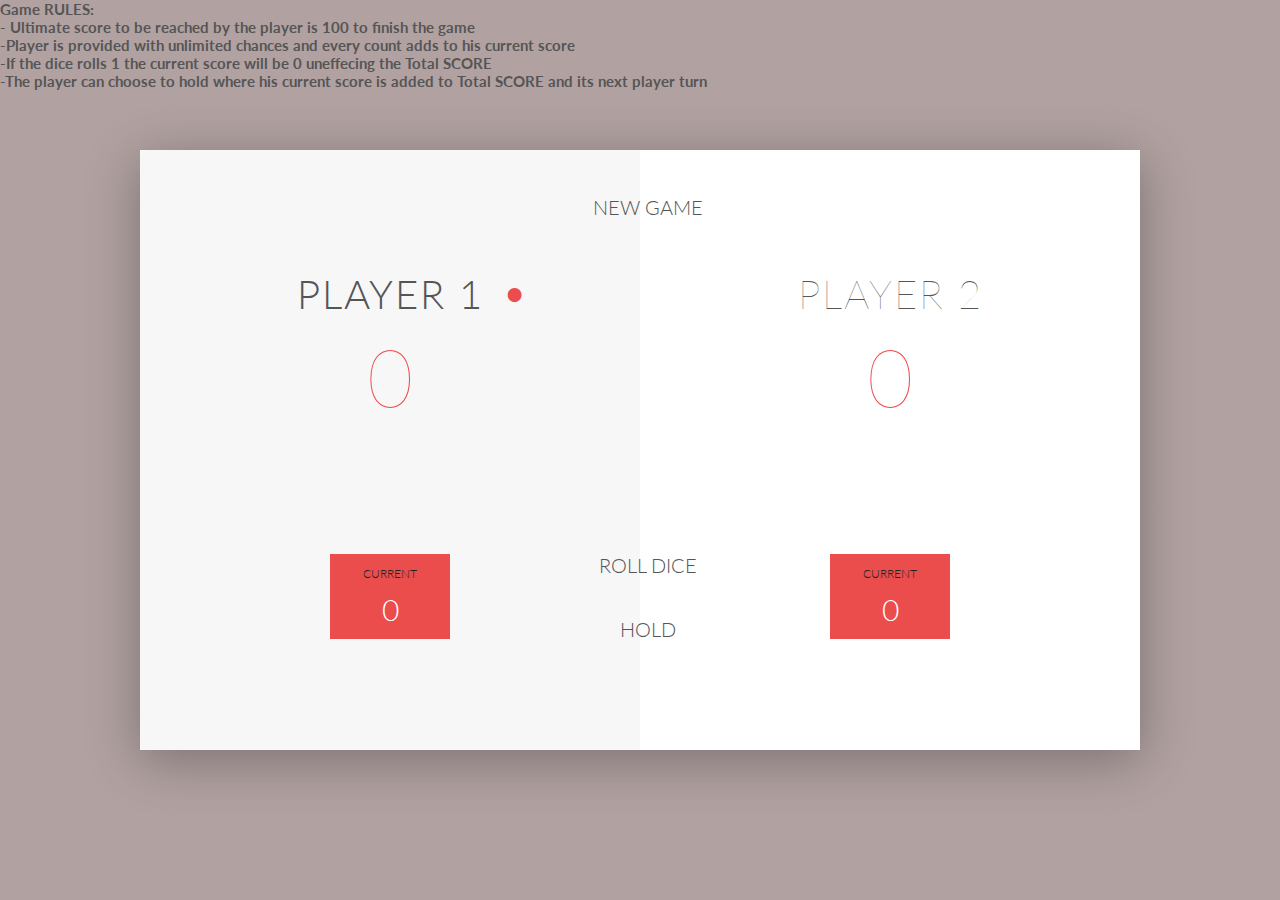
==== index.html @ 84dec5b7 "Add files via upload" ====
<!DOCTYPE html>
<html lang="en">
    <head>
        <meta charset="UTF-8">
        <link href="https://fonts.googleapis.com/css?family=Lato:100,300,600" rel="stylesheet" type="text/css">
        <link href="http://code.ionicframework.com/ionicons/2.0.1/css/ionicons.min.css" rel="stylesheet" type="text/css">
        <link type="text/css" rel="stylesheet" href="style.css">
        
        <title>Pig Game</title>
    </head>

    <body>

        <h1> 
            <p>Game RULES:</p>
            <p>- Ultimate score to be reached by the player is 100 to finish the game</p>
            <p>-Player is provided with unlimited chances and every count adds to his current score</p>
             <p>-If the dice rolls 1 the current score  will be 0 uneffecing the Total SCORE  </p>
        <p>-The player can choose to hold where his current score is added to Total SCORE and its next player turn </p>
        
  

        </h1>

        <div class="wrapper clearfix">
            <div class="player-0-panel active">
                <div class="player-name" id="name-0">Player 1 </div>
                <div class="player-score" id="score-0">43</div>
                <div class="player-current-box">
                    <div class="player-current-label">Current</div>
                    <div class="player-current-score" id="current-0">34</div>
                </div>
            </div>
            
            <div class="player-1-panel">
                <div class="player-name" id="name-1">Player 2</div>
                <div class="player-score" id="score-1">72</div>
                <div class="player-current-box">
                    <div class="player-current-label">Current</div>
                    <div class="player-current-score" id="current-1">0</div>
                </div>
            </div>
            
            <button class="btn-new"><i class="ion-ios-plus-outline"></i>New game</button>
            <button class="btn-roll"><i class="ion-ios-loop"></i>Roll dice</button>
            <button class="btn-hold"><i class="ion-ios-download-outline"></i>Hold</button>
            
            <img src="dice-5.png" alt="Dice" class="dice">
        </div>
        
        <script src="app.js"></script>
    </body>
</html>
---- style.css ----
/**********************************************
*** GENERAL
**********************************************/

* {
    margin: 0;
    padding: 0;
    box-sizing: border-box;
    
}

.clearfix::after {
    content: "";
    display: table;
    clear: both;
}

body {
    background-image: linear-gradient(rgba(62, 20, 20, 0.4), rgba(62, 20, 20, 0.4)), url(back.jpg);
    background-size: cover;
    background-position: center;
    font-family: Lato;
    font-weight: 300;
    position: relative;
    height: 100vh;
    color: #555;
}

.wrapper {
    width: 1000px;
    position: absolute;
    top: 50%;
    left: 50%;
    transform: translate(-50%, -50%);
    background-color: #fff;
    box-shadow: 0px 10px 50px rgba(0, 0, 0, 0.3);
    overflow: hidden;
}

.player-0-panel,
.player-1-panel {
    width: 50%;
    float: left;
    height: 600px;
    padding: 100px;
}



/**********************************************
*** PLAYERS
**********************************************/

.player-name {
    font-size: 40px;
    text-align: center;
    text-transform: uppercase;
    letter-spacing: 2px;
    font-weight: 100;
    margin-top: 20px;
    margin-bottom: 10px;
    position: relative;
}

.player-score {
    text-align: center;
    font-size: 80px;
    font-weight: 100;
    color: #EB4D4D;
    margin-bottom: 130px;
}

.active { background-color: #f7f7f7; }
.active .player-name { font-weight: 300; }

.active .player-name::after {
    content: "\2022";
    font-size: 47px;
    position: absolute;
    color: #EB4D4D;
    top: -7px;
    right: 10px;
    
}

.player-current-box {
    background-color: #EB4D4D;
    color: #fff;
    width: 40%;
    margin: 0 auto;
    padding: 12px;
    text-align: center;
}

.player-current-label {
    text-transform: uppercase;
    margin-bottom: 10px;
    font-size: 12px;
    color: #222;
}

.player-current-score {
    font-size: 30px;
}

button {
    position: absolute;
    width: 200px;
    left: 50%;
    transform: translateX(-50%);
    color: #555;
    background: none;
    border: none;
    font-family: Lato;
    font-size: 20px;
    text-transform: uppercase;
    cursor: pointer;
    font-weight: 300;
    transition: background-color 0.3s, color 0.3s;
}

button:hover { font-weight: 600; }
button:hover i { margin-right: 20px; }

button:focus {
    outline: none;
}

i {
    color: #EB4D4D;
    display: inline-block;
    margin-right: 15px;
    font-size: 32px;
    line-height: 1;
    vertical-align: text-top;
    margin-top: -4px;
    transition: margin 0.3s;
}

.btn-new { top: 45px;}
.btn-roll { top: 403px;}
.btn-hold { top: 467px;}

.dice {
    position: absolute;
    left: 50%;
    top: 178px;
    transform: translateX(-50%);
    height: 100px;
    box-shadow: 0px 10px 60px rgba(0, 0, 0, 0.10);
}

.winner { background-color: #f7f7f7; }
.winner .player-name { font-weight: 300; color: #EB4D4D; }


h1{

    font-size: 15px;
}
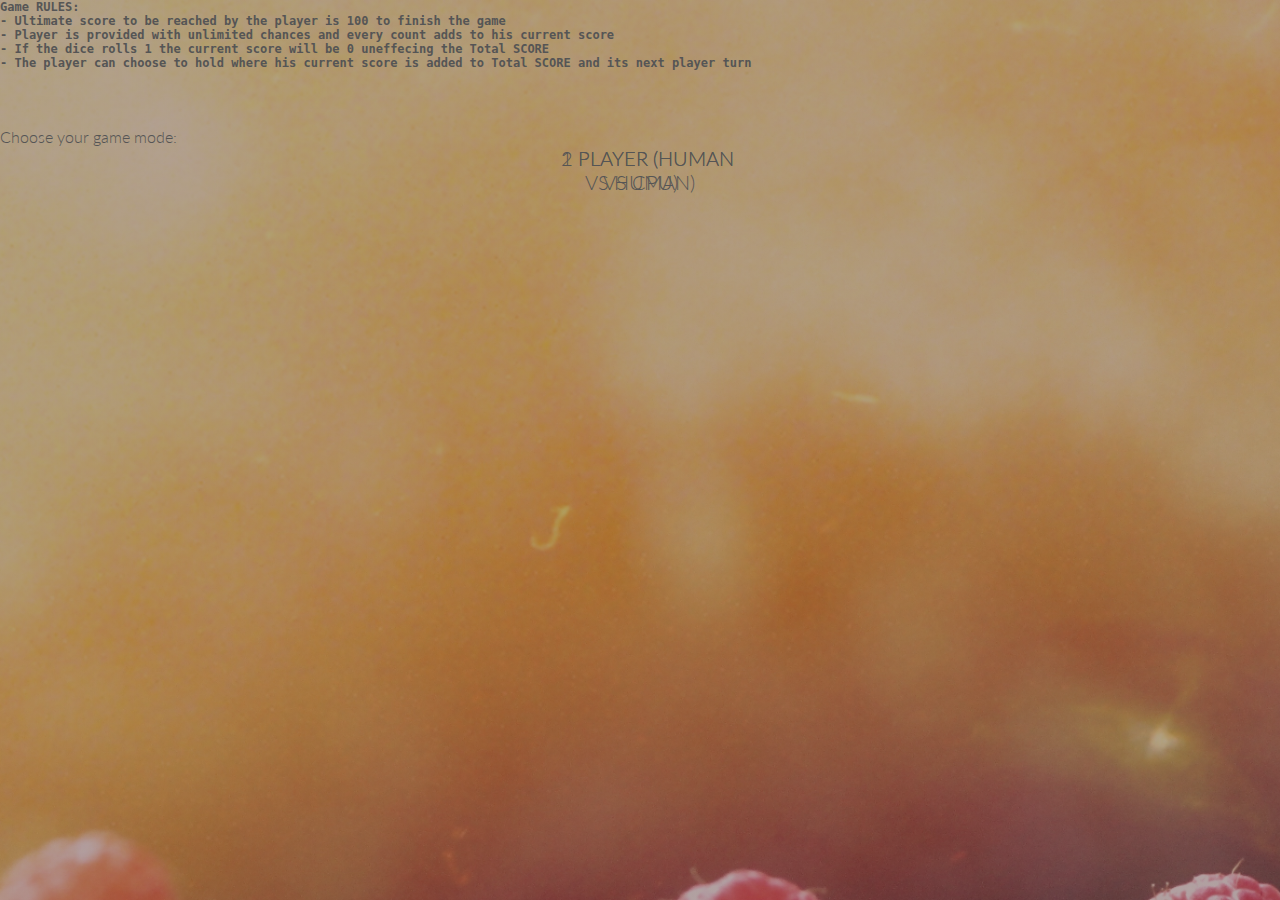
==== commit 78417759: "Add files via upload" ====
--- a/index.html
+++ b/index.html
@@ -14,40 +14,24 @@
         <h1> 
             <p>Game RULES:</p>
             <p>- Ultimate score to be reached by the player is 100 to finish the game</p>
-            <p>-Player is provided with unlimited chances and every count adds to his current score</p>
-             <p>-If the dice rolls 1 the current score  will be 0 uneffecing the Total SCORE  </p>
-        <p>-The player can choose to hold where his current score is added to Total SCORE and its next player turn </p>
-        
-  
-
+            <p>- Player is provided with unlimited chances and every count adds to his current score</p>
+            <p>- If the dice rolls 1 the current score  will be 0 uneffecing the Total SCORE  </p>
+            <p>- The player can choose to hold where his current score is added to Total SCORE and its next player turn </p>
         </h1>
 
-        <div class="wrapper clearfix">
-            <div class="player-0-panel active">
-                <div class="player-name" id="name-0">Player 1 </div>
-                <div class="player-score" id="score-0">43</div>
-                <div class="player-current-box">
-                    <div class="player-current-label">Current</div>
-                    <div class="player-current-score" id="current-0">34</div>
-                </div>
-            </div>
-            
-            <div class="player-1-panel">
-                <div class="player-name" id="name-1">Player 2</div>
-                <div class="player-score" id="score-1">72</div>
-                <div class="player-current-box">
-                    <div class="player-current-label">Current</div>
-                    <div class="player-current-score" id="current-1">0</div>
-                </div>
-            </div>
-            
-            <button class="btn-new"><i class="ion-ios-plus-outline"></i>New game</button>
-            <button class="btn-roll"><i class="ion-ios-loop"></i>Roll dice</button>
-            <button class="btn-hold"><i class="ion-ios-download-outline"></i>Hold</button>
-            
-            <img src="dice-5.png" alt="Dice" class="dice">
-        </div>
-        
+        <br><br><br>Choose your game mode:<br>
+        <button class="btn-1p" onclick="open1p()"><i class="ion-ios-plus-outline"></i>1 Player (Human vs CPU)</button>
+        <button class="btn-2p" onclick="open2p()"><i class="ion-ios-plus-outline"></i>2 Player (Human vs Human)</button>
+        <script>
+            function open1p(){
+                window.open("1player.html","_self");
+            }
+            function open2p(){
+                window.open("2player.html","_self");
+            }
+        </script>
+
+
         <script src="app.js"></script>
     </body>
 </html>--- a/style.css
+++ b/style.css
@@ -156,5 +156,8 @@
 
 h1{
 
-    font-size: 15px;
-}+    font-size: 12px;
+    font-family: monospace;
+    font-style: initial;
+
+}
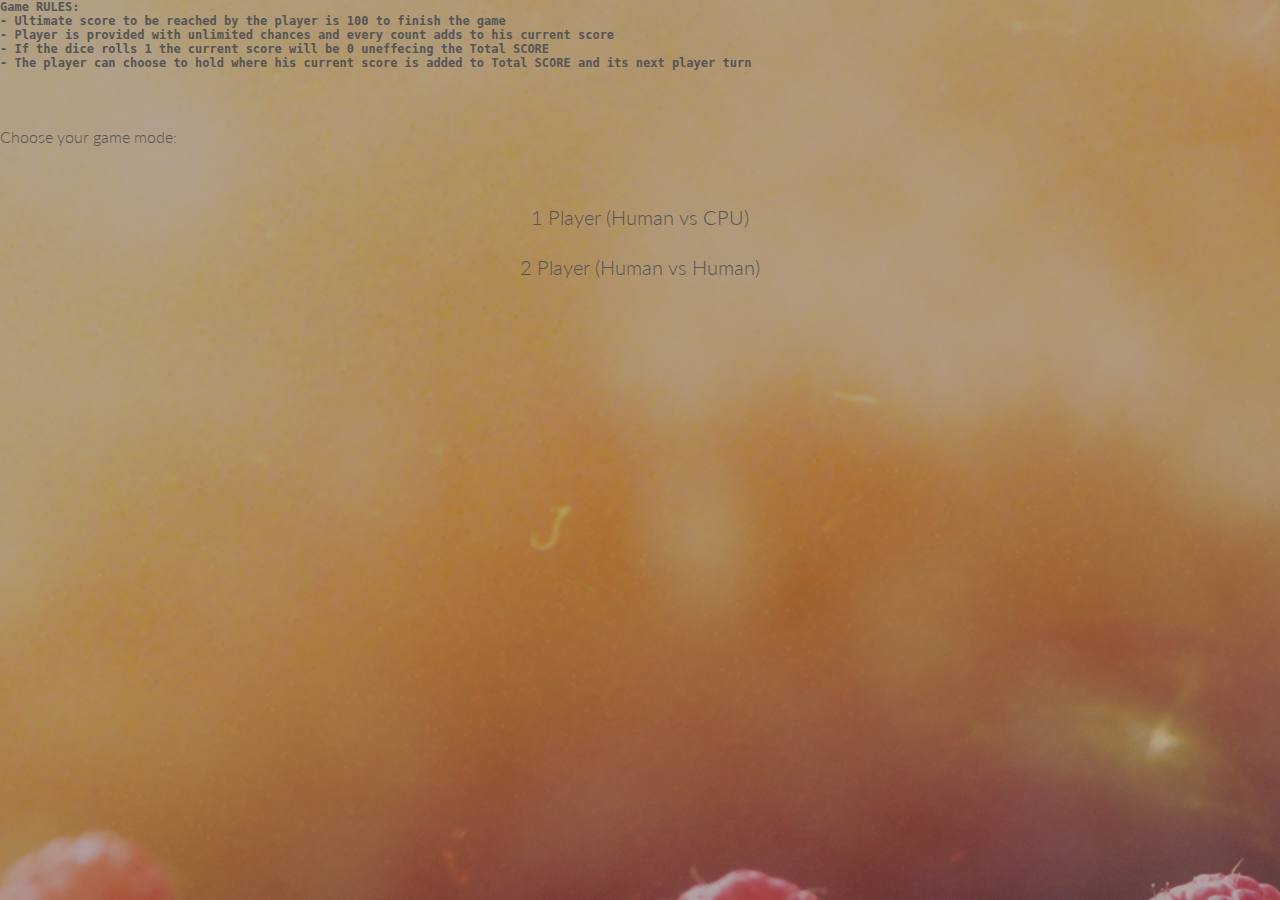
==== commit 3a556574: "Update index.html" ====
--- a/index.html
+++ b/index.html
@@ -20,8 +20,8 @@
         </h1>
 
         <br><br><br>Choose your game mode:<br>
-        <button class="btn-1p" onclick="open1p()"><i class="ion-ios-plus-outline"></i>1 Player (Human vs CPU)</button>
-        <button class="btn-2p" onclick="open2p()"><i class="ion-ios-plus-outline"></i>2 Player (Human vs Human)</button>
+        <button class="btn-1p" onclick="open1p()">1 Player (Human vs CPU)</button>
+        <button class="btn-2p" onclick="open2p()">2 Player (Human vs Human)</button>
         <script>
             function open1p(){
                 window.open("1player.html","_self");
@@ -34,4 +34,4 @@
 
         <script src="app.js"></script>
     </body>
-</html>+</html>
--- a/style.css
+++ b/style.css
@@ -138,6 +138,8 @@
 }
 
 .btn-new { top: 45px;}
+.btn-1p { top: 205px; width: 370px; text-transform: none ;position: absolute;}
+.btn-2p { top: 255px; width: 370px; text-transform: none;position: absolute;;}
 .btn-roll { top: 403px;}
 .btn-hold { top: 467px;}
 
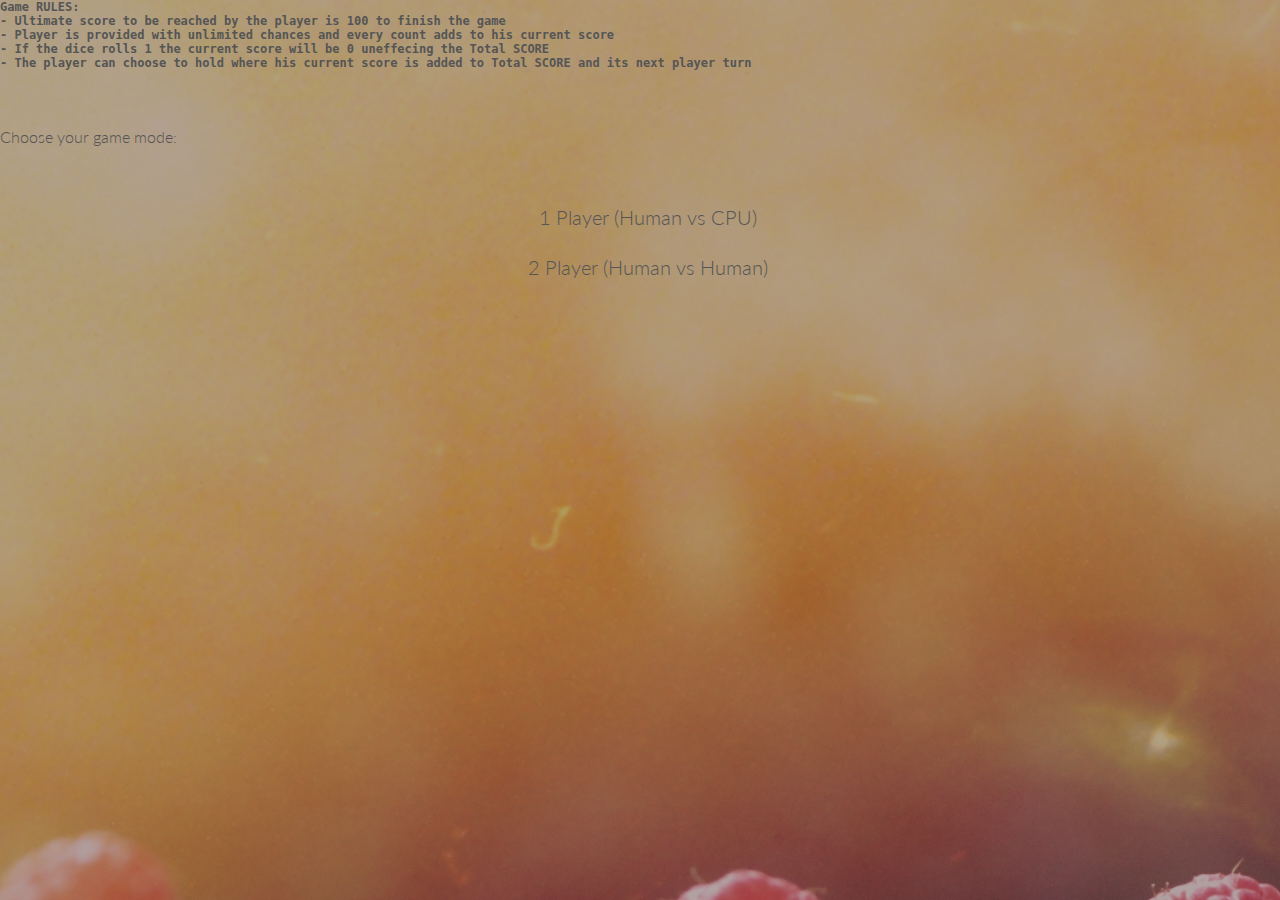
==== commit d7ef8c84: "Update index.html" ====
--- a/index.html
+++ b/index.html
@@ -20,8 +20,8 @@
         </h1>
 
         <br><br><br>Choose your game mode:<br>
-        <button class="btn-1p" onclick="open1p()">1 Player (Human vs CPU)</button>
-        <button class="btn-2p" onclick="open2p()">2 Player (Human vs Human)</button>
+        <button class="btn-1p" onclick="open1p()"><i class="ion-ios-plus-outline"></i>1 Player (Human vs CPU)</button>
+        <button class="btn-2p" onclick="open2p()"><i class="ion-ios-plus-outline"></i>2 Player (Human vs Human)</button>
         <script>
             function open1p(){
                 window.open("1player.html","_self");
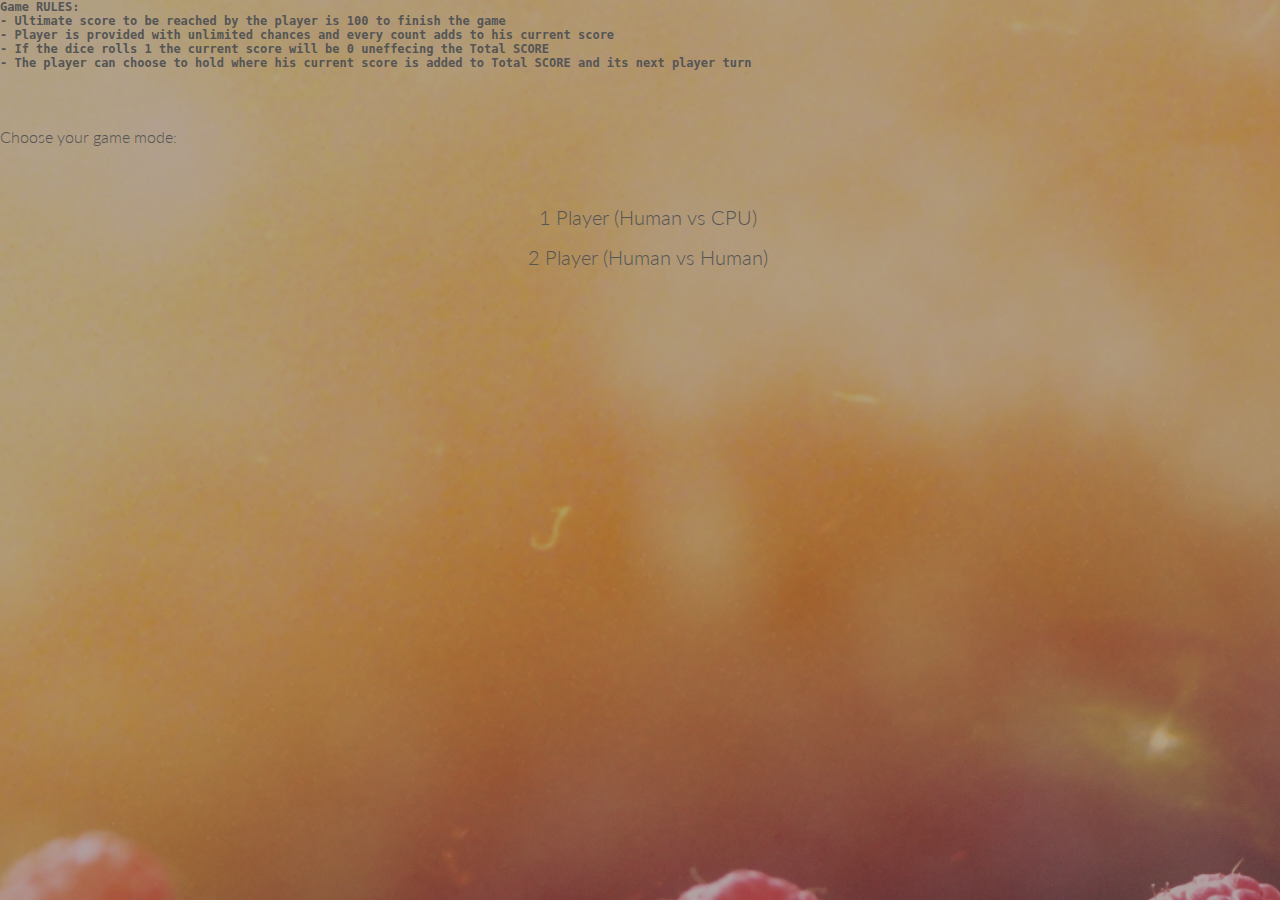
==== commit f0100d35: "Add files via upload" ====
--- a/index.html
+++ b/index.html
@@ -34,4 +34,4 @@
 
         <script src="app.js"></script>
     </body>
-</html>
+</html>--- a/style.css
+++ b/style.css
@@ -138,8 +138,8 @@
 }
 
 .btn-new { top: 45px;}
-.btn-1p { top: 205px; width: 370px; text-transform: none ;position: absolute;}
-.btn-2p { top: 255px; width: 370px; text-transform: none;position: absolute;;}
+.btn-1p { top: 205px; width: 370px; text-transform: none;}
+.btn-2p { top: 245px; width: 370px; text-transform: none;}
 .btn-roll { top: 403px;}
 .btn-hold { top: 467px;}
 
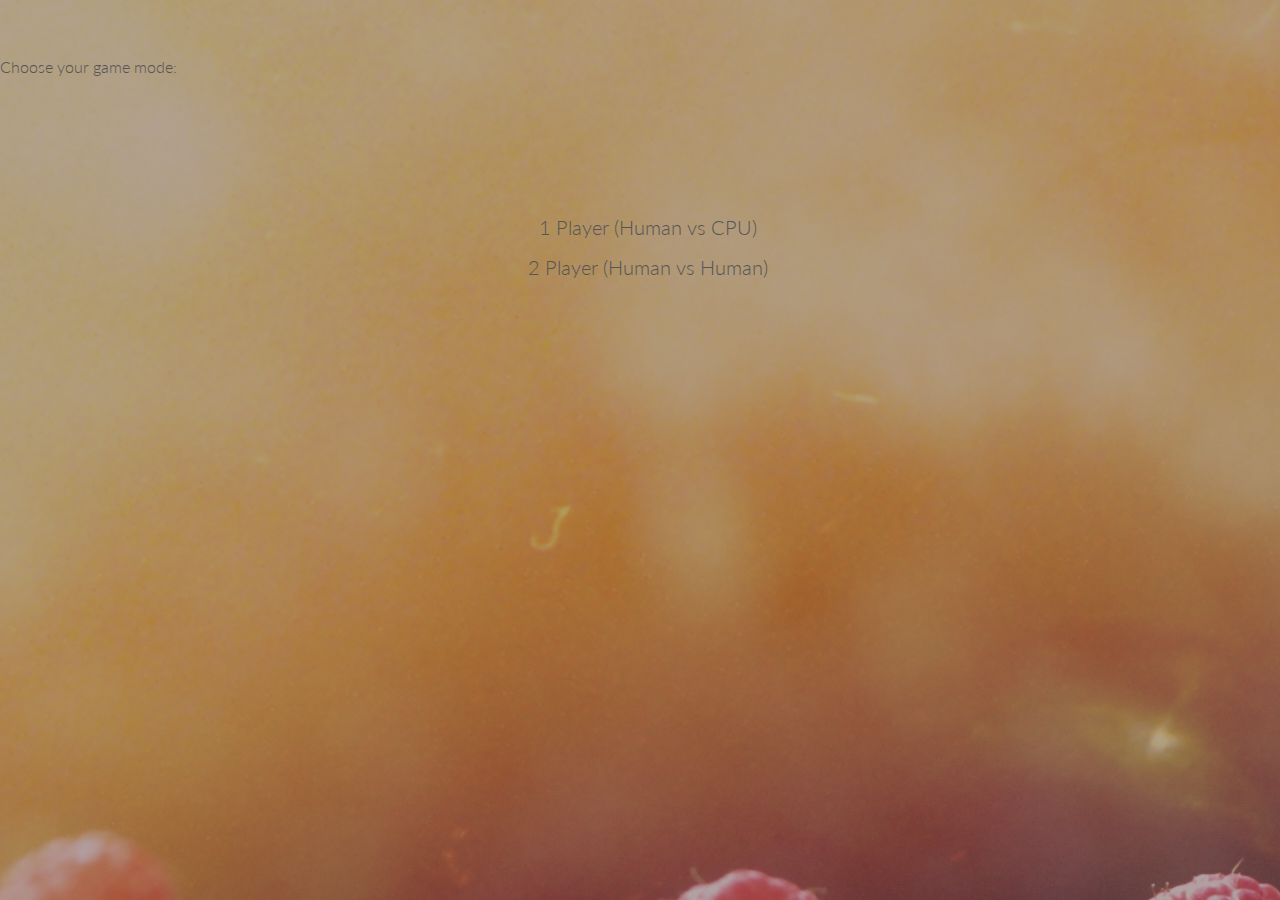
==== commit 88f671fa: "Update index.html" ====
--- a/index.html
+++ b/index.html
@@ -11,13 +11,7 @@
 
     <body>
 
-        <h1> 
-            <p>Game RULES:</p>
-            <p>- Ultimate score to be reached by the player is 100 to finish the game</p>
-            <p>- Player is provided with unlimited chances and every count adds to his current score</p>
-            <p>- If the dice rolls 1 the current score  will be 0 uneffecing the Total SCORE  </p>
-            <p>- The player can choose to hold where his current score is added to Total SCORE and its next player turn </p>
-        </h1>
+     
 
         <br><br><br>Choose your game mode:<br>
         <button class="btn-1p" onclick="open1p()"><i class="ion-ios-plus-outline"></i>1 Player (Human vs CPU)</button>
@@ -34,4 +28,4 @@
 
         <script src="app.js"></script>
     </body>
-</html>+</html>
--- a/style.css
+++ b/style.css
@@ -138,8 +138,8 @@
 }
 
 .btn-new { top: 45px;}
-.btn-1p { top: 205px; width: 370px; text-transform: none;}
-.btn-2p { top: 245px; width: 370px; text-transform: none;}
+.btn-1p { top: 215px; width: 370px; text-transform: none;}
+.btn-2p { top: 255px; width: 370px; text-transform: none;}
 .btn-roll { top: 403px;}
 .btn-hold { top: 467px;}
 
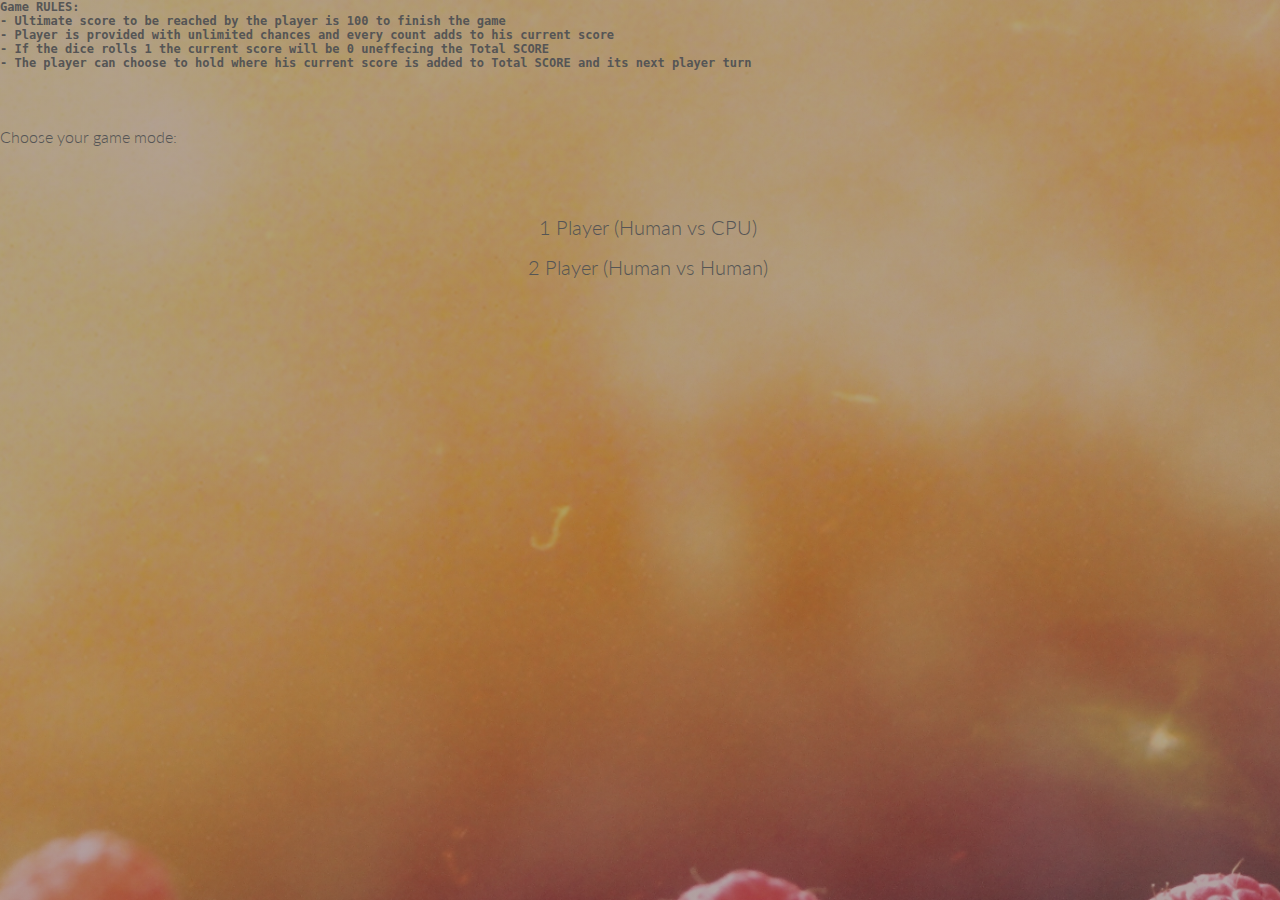
==== commit 85adfc6a: "Update index.html" ====
--- a/index.html
+++ b/index.html
@@ -10,7 +10,13 @@
     </head>
 
     <body>
-
+        <h1> 
+            <p>Game RULES:</p>
+            <p>- Ultimate score to be reached by the player is 100 to finish the game</p>
+            <p>- Player is provided with unlimited chances and every count adds to his current score</p>
+            <p>- If the dice rolls 1 the current score  will be 0 uneffecing the Total SCORE  </p>
+            <p>- The player can choose to hold where his current score is added to Total SCORE and its next player turn </p>
+        </h1>
      
 
         <br><br><br>Choose your game mode:<br>
